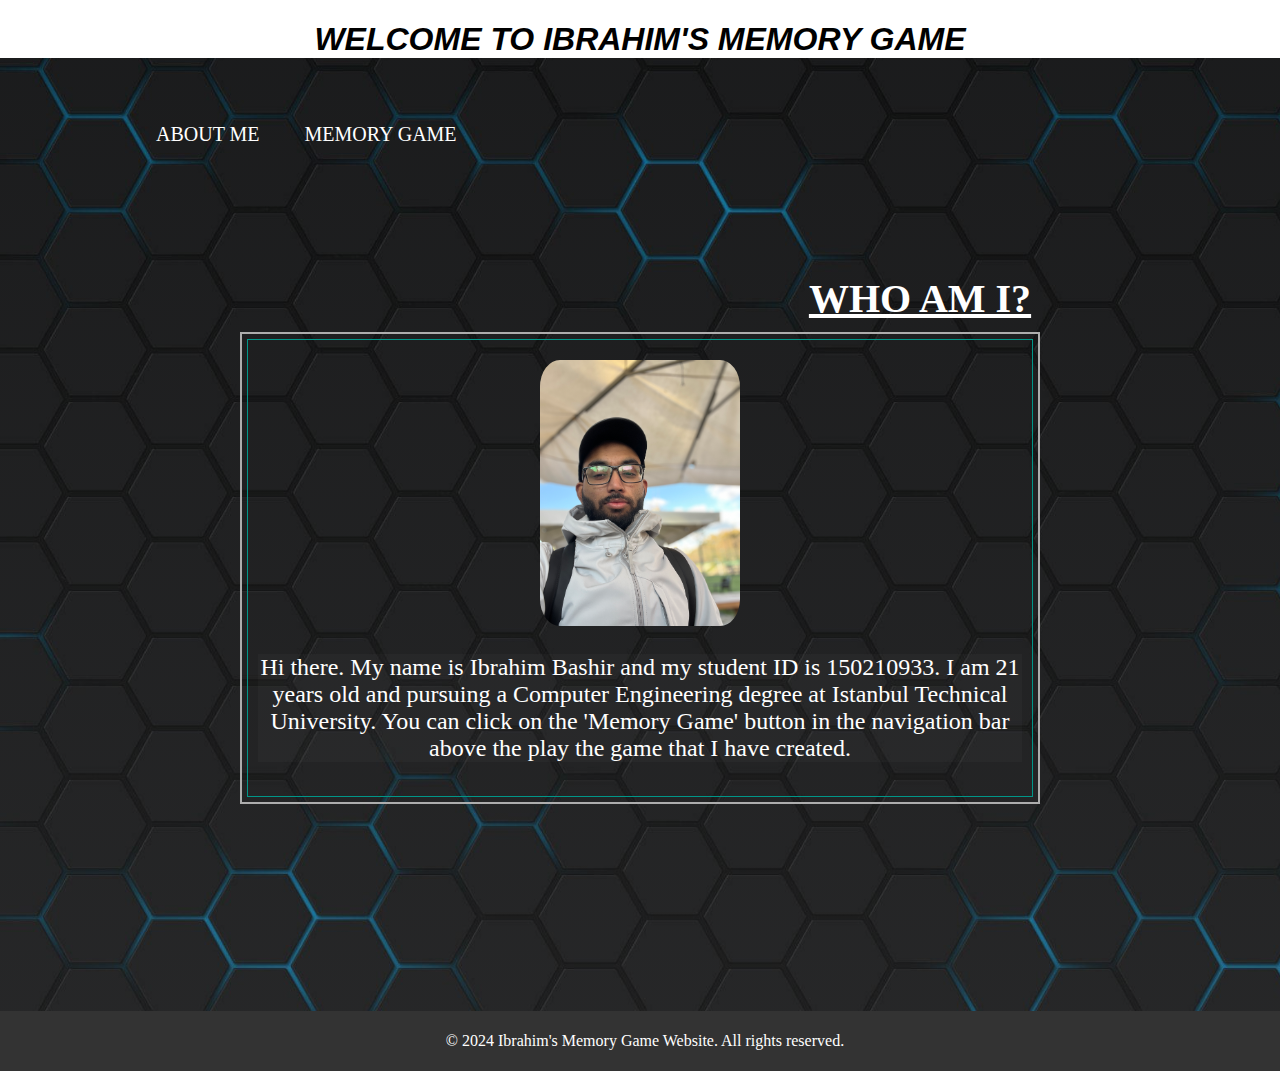
==== index.html @ 594f469a "Add files via upload" ====
<!DOCTYPE html>
<html lang="en">
<head>
    <meta charset="UTF-8">
    <meta name="viewport" content="width=device-width, initial-scale=1.0">
    <link rel="stylesheet" href="style.css">
    <title>Ibrahim's Memory Game Website</title>
</head>
<body>
   <div class="banner">
    <h1>Welcome to Ibrahim's Memory Game</h1>

    <div class="navbar">
    <nav>
        <ul>
            <li><a href="#about-me">About Me</a></li>
            <li><a href="memory-game.html">Memory Game</a></li>
        </ul>
    </nav>
    </div>
    <section id="about-me">
        <h2>Who am I?</h2>
        <div class="border">
       <fieldset>
        
        <div id="personal-info">
            <img src="my_photo.jpg" alt="My Photo">
            <div class="aboutme">
            <p>
                Hi there. My name is Ibrahim Bashir and my student ID is 150210933. I am 21 years old and pursuing a Computer Engineering degree at Istanbul Technical University. You can click on the 'Memory Game' button in the navigation bar above the play the game that I have created.

            </p>
            </div>
     </fieldset>
     </div>
        </div>
    </section>
</div>
    <footer>
        <p>&copy; 2024 Ibrahim's Memory Game Website. All rights reserved.</p>
      </footer>
</body>
</html>
---- style.css ----
body {
    font-family: 'Times New Roman', sans-serif;
    margin: 0;
    padding: 0;
}

h1 {
    text-transform: uppercase;
    font-family: Arial, Helvetica, sans-serif;
    font-style: oblique;
    text-align: center;
    color: #000000; 
    background-color: #ffffff;
    font-size: 2em; 
    font-weight: bold; 
    margin-bottom: 10px; 
  }

  h2{
    transform: translate(35%,0%);
    text-transform: uppercase;
    text-align: center;
    text-decoration: underline;
    color: #ffffff; 
    background-color: #e4e4e400;
    font-size: 2.5em; 
    margin-bottom: 10px; 
  }
header {
    text-align: center;
    background-color: #000000;
    padding: 20px;
    margin: 0;
}

.border {
    border: 2px solid #adadad; 
    padding: 5px; 
    margin: auto;
    display: inline-block; 
  }

  .msg {
    font-family: monospace;
    border: 2px solid #adadad; 
    padding: 5px; 
    margin-bottom: 40px;
    display: inline-block; 
    background-color: #3333339e;
    color: #fff;
  }

  .game {
    border: 5px solid #04fbff; 
    padding: 100px; 
    margin: auto;
    display: inline-block; 
    margin-left: 250px;
  }

fieldset {
    border: 1px solid #009688; 
    padding: 10px; 
    width: auto; 
   margin: 0; 
  }
  
  legend {
    padding: 0 10px; 
    font-weight: bold; 
  }


.navbar{
    font-size: 20px;
    width: 85%;
    margin: auto;
    padding: 35px 0;
    display: flex;
    align-items: center;
    justify-content: space-between;
    background-color: #adadad00;
}

.navbar ul li{
    list-style: none;
    display: inline-block;
    margin: 0 20px;
    position: relative;
}

.navbar ul li a{
    text-decoration: none;
    color: #ffffff;
    text-transform: uppercase;
}

.navbar ul li::after{
    content: '';
    height: 3px;
    width: 0;
    background: #009688;
    position: absolute;
    left: 0;
    bottom: -10px;
    transition: 0.5s;
}
.navbar ul li:hover::after{
    width: 100%;
}
section {
    max-width: 800px;
    margin: 20px auto;
    padding: 20px;
    text-align: center;
}

.aboutme{
    font-size: x-large;
    background-color: #ffffff06;
    color: #fff;
}
#personal-info img {
    border-radius: 10%;
    margin-top: 10px;
    width: 200px; 
    height: auto; 
}


#memory-game-container {
    background-color: #38383895;
    display: flex;
    flex-wrap: wrap;
    justify-content: center;
    gap: 10px;
}

.memory-card {
    width: 100px; 
    height: 100px; 
    cursor: pointer;
}

#score-display {
    font-size: 18px;
    font-weight: bold;
    color: #009688; 
    margin-top: 10px;
}

.msg{
    text-align: center;
    font-size: 16px;
}
button {
    text-transform: uppercase;
    width: 200px;
    padding: 15px 0;
    text-align: center;
    margin: 20px 10px;
    border-radius: 25px;
    font-weight: bold;
    border: 2px solid #009688;
    background: transparent;
    color: #fff;
    cursor: pointer;
    position: relative;
    overflow: hidden;
    z-index: 1;
}

span{
    background: #009688;
    height: 100%;
    width: 0;
    border-radius: 25px;
    position: absolute;
    left: 0;
    bottom: 0;
    transition: 0.5s;
    z-index: -2;
}
button:hover span{
    width: 100%;
}
button:hover span{
    border: none;
}

.banner{
    width: 100%;
    height: 110vh;
    background-image: linear-gradient(rgba(29, 29, 29, 0.375),rgba(55, 55, 55, 0.439)),url(background.jpeg);
    background-size: cover;
    background-position: center;
}
footer {
    background-color: #333;
    color: white;
    text-align: center;
    padding: 5px;
    position: static;
    bottom: 0;
    width: 100%;
}
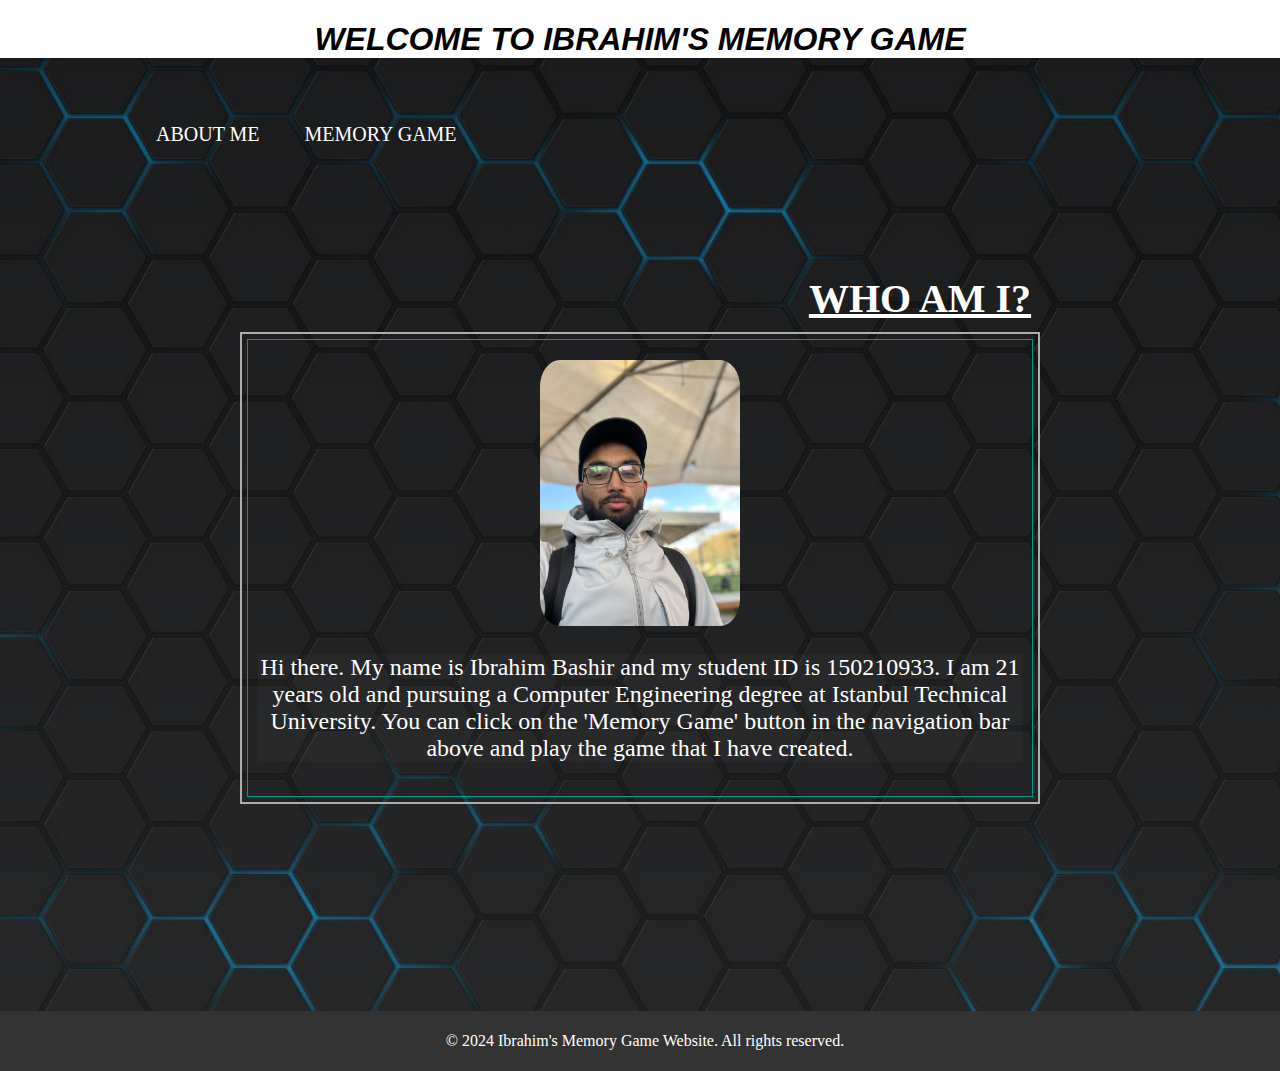
==== commit 015e0fa8: "Update index.html" ====
--- a/index.html
+++ b/index.html
@@ -27,7 +27,7 @@
             <img src="my_photo.jpg" alt="My Photo">
             <div class="aboutme">
             <p>
-                Hi there. My name is Ibrahim Bashir and my student ID is 150210933. I am 21 years old and pursuing a Computer Engineering degree at Istanbul Technical University. You can click on the 'Memory Game' button in the navigation bar above the play the game that I have created.
+                Hi there. My name is Ibrahim Bashir and my student ID is 150210933. I am 21 years old and pursuing a Computer Engineering degree at Istanbul Technical University. You can click on the 'Memory Game' button in the navigation bar above and play the game that I have created.
 
             </p>
             </div>
@@ -40,4 +40,4 @@
         <p>&copy; 2024 Ibrahim's Memory Game Website. All rights reserved.</p>
       </footer>
 </body>
-</html>+</html>
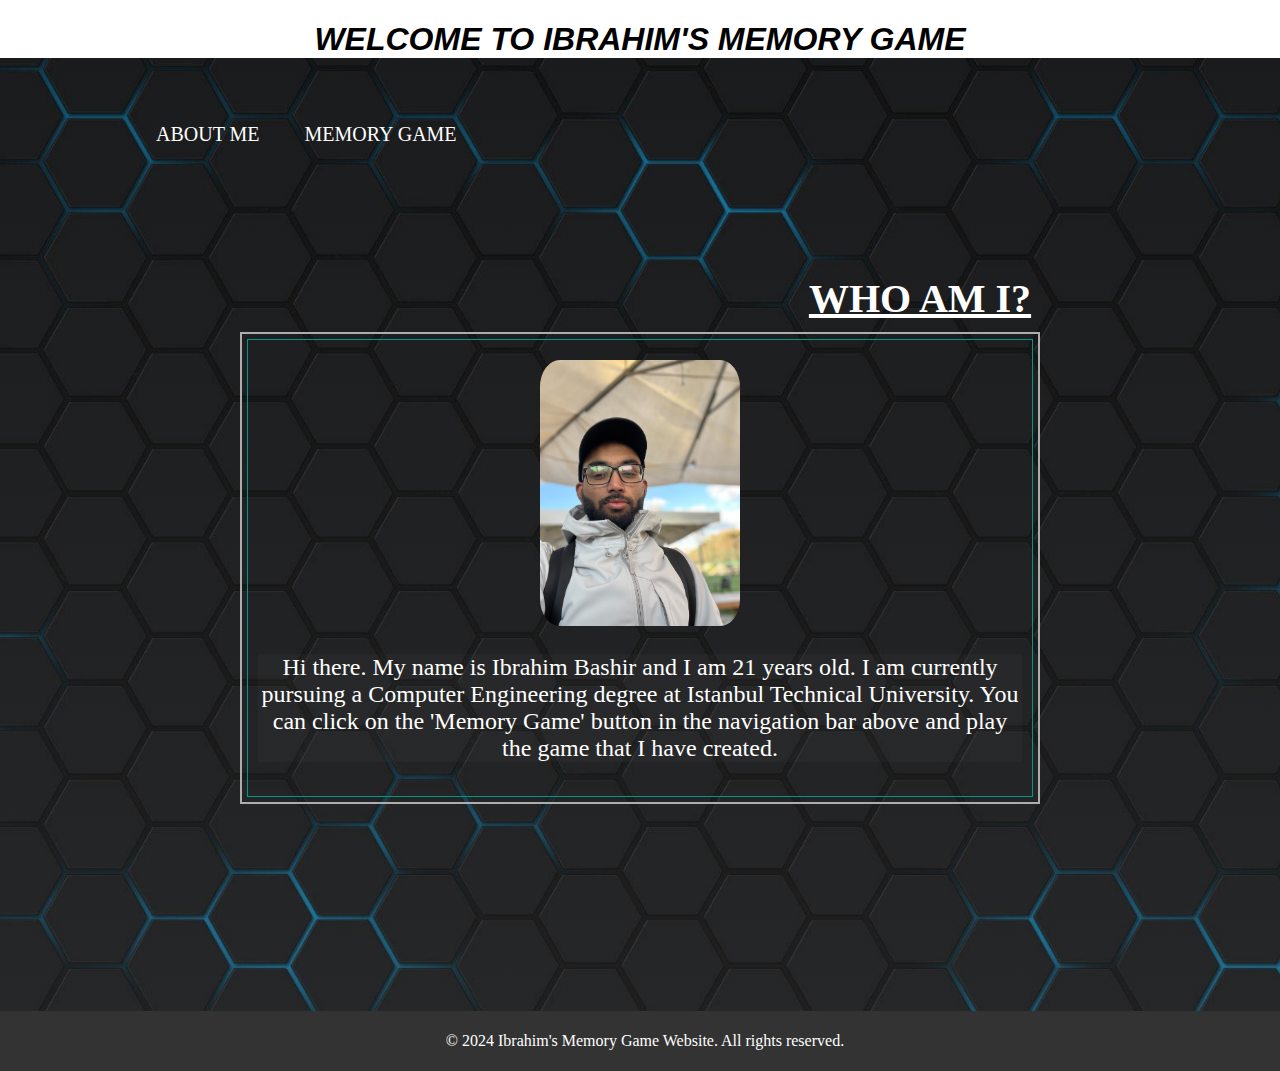
==== commit 65dd7df1: "Update index.html" ====
--- a/index.html
+++ b/index.html
@@ -27,8 +27,7 @@
             <img src="my_photo.jpg" alt="My Photo">
             <div class="aboutme">
             <p>
-                Hi there. My name is Ibrahim Bashir and my student ID is 150210933. I am 21 years old and pursuing a Computer Engineering degree at Istanbul Technical University. You can click on the 'Memory Game' button in the navigation bar above and play the game that I have created.
-
+                Hi there. My name is Ibrahim Bashir and I am 21 years old. I am currently pursuing a Computer Engineering degree at Istanbul Technical University. You can click on the 'Memory Game' button in the navigation bar above and play the game that I have created.
             </p>
             </div>
      </fieldset>
--- a/style.css
+++ b/style.css
@@ -162,7 +162,7 @@
     border-radius: 25px;
     font-weight: bold;
     border: 2px solid #009688;
-    background: transparent;
+    background-color: #333333ba;
     color: #fff;
     cursor: pointer;
     position: relative;
@@ -203,4 +203,4 @@
     position: static;
     bottom: 0;
     width: 100%;
-}+}
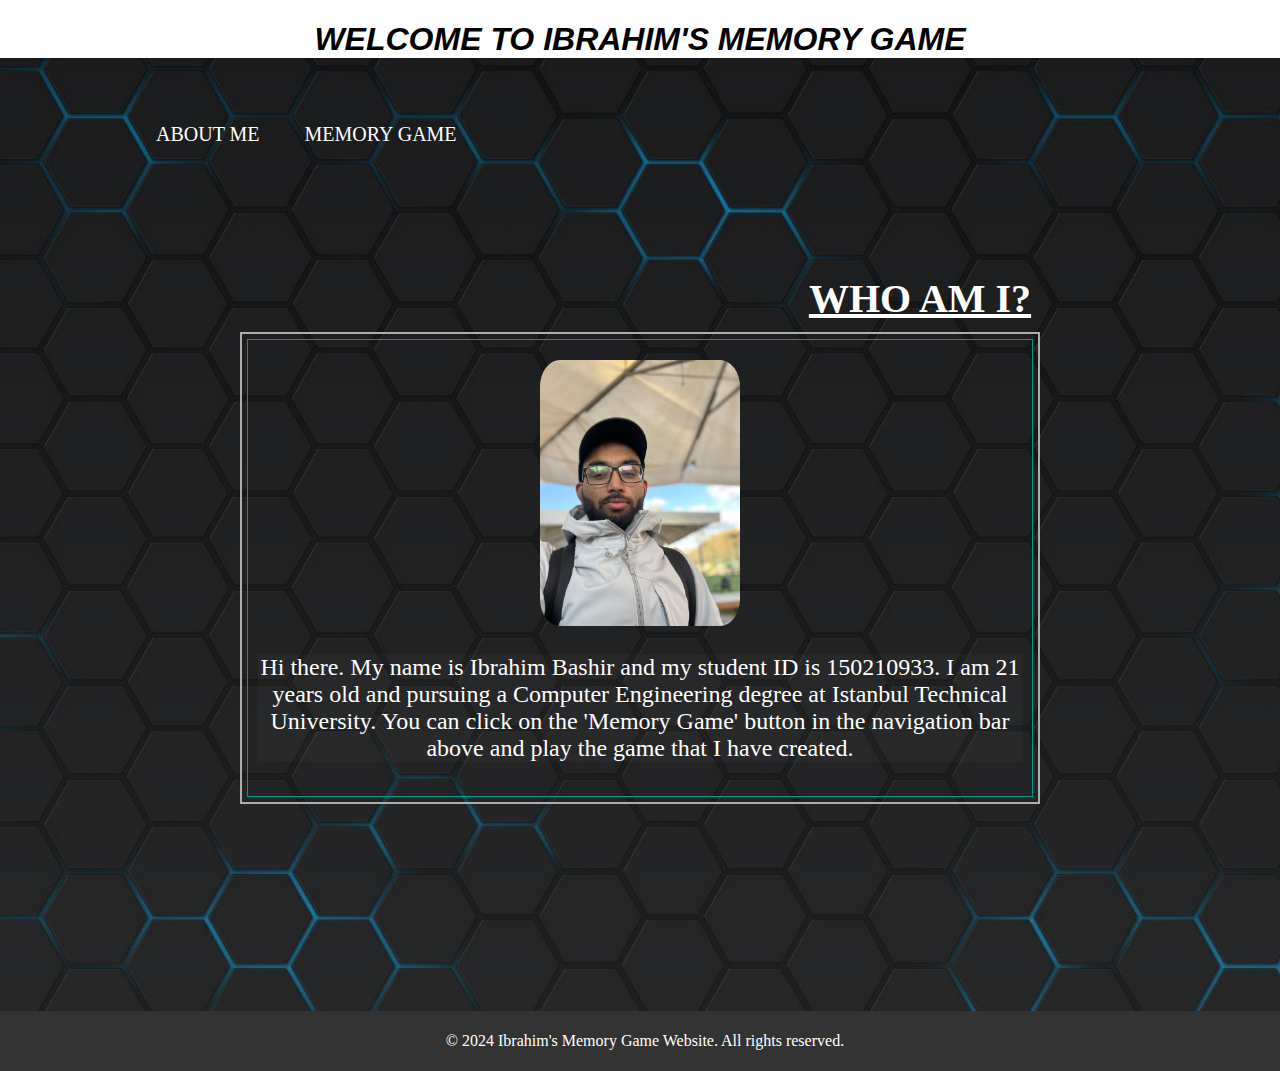
==== commit bef758cf: "Add files via upload" ====
--- a/index.html
+++ b/index.html
@@ -27,7 +27,8 @@
             <img src="my_photo.jpg" alt="My Photo">
             <div class="aboutme">
             <p>
-                Hi there. My name is Ibrahim Bashir and I am 21 years old. I am currently pursuing a Computer Engineering degree at Istanbul Technical University. You can click on the 'Memory Game' button in the navigation bar above and play the game that I have created.
+                Hi there. My name is Ibrahim Bashir and my student ID is 150210933. I am 21 years old and pursuing a Computer Engineering degree at Istanbul Technical University. You can click on the 'Memory Game' button in the navigation bar above and play the game that I have created.
+
             </p>
             </div>
      </fieldset>
@@ -39,4 +40,4 @@
         <p>&copy; 2024 Ibrahim's Memory Game Website. All rights reserved.</p>
       </footer>
 </body>
-</html>
+</html>--- a/style.css
+++ b/style.css
@@ -203,4 +203,4 @@
     position: static;
     bottom: 0;
     width: 100%;
-}
+}